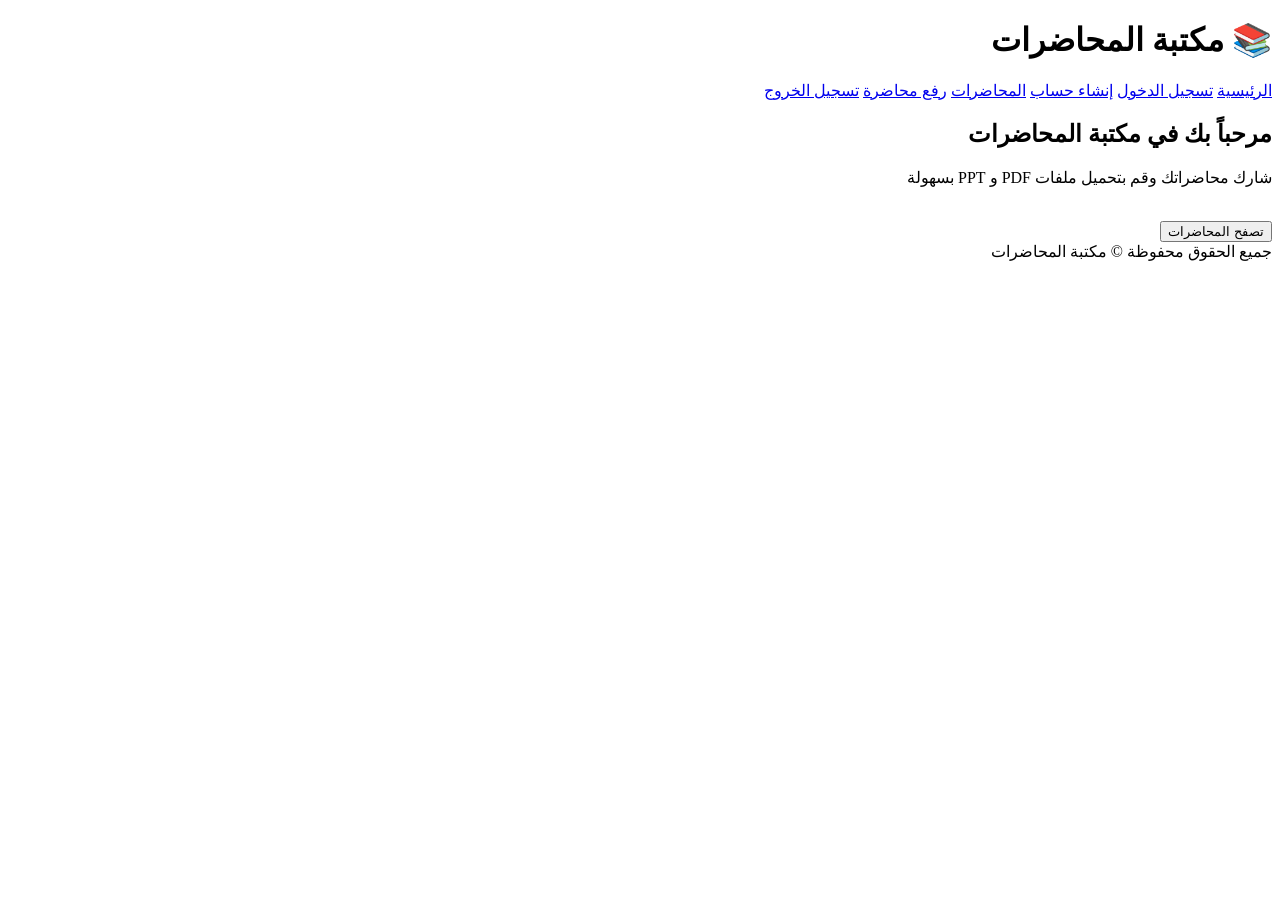
==== index.html @ eb18407f "Add files via upload" ====
<!DOCTYPE html>
<html lang="ar" dir="rtl">
<head>
    <meta charset="UTF-8">
    <meta name="viewport" content="width=device-width, initial-scale=1.0">
    <title>الرئيسية - مكتبة المحاضرات</title>
    <link rel="stylesheet" href="css/style.css">
</head>
<body>
    <header>
        <h1>📚 مكتبة المحاضرات</h1>
        <nav>
            <a href="index.html">الرئيسية</a>
            <a href="login.html">تسجيل الدخول</a>
            <a href="register.html">إنشاء حساب</a>
            <a href="lectures.html">المحاضرات</a>
            <a href="upload.html">رفع محاضرة</a>
            <a href="#" onclick="logout()">تسجيل الخروج</a>
        </nav>
    </header>

    <section>
        <div class="hero">
            <h2>مرحباً بك في مكتبة المحاضرات</h2>
            <p>شارك محاضراتك وقم بتحميل ملفات PDF و PPT بسهولة</p>
            <br>
            <button onclick="window.location.href='lectures.html'">تصفح المحاضرات</button>
        </div>
    </section>

    <footer>جميع الحقوق محفوظة © مكتبة المحاضرات</footer>
    <script src="script.js"></script>
</body>
</html>
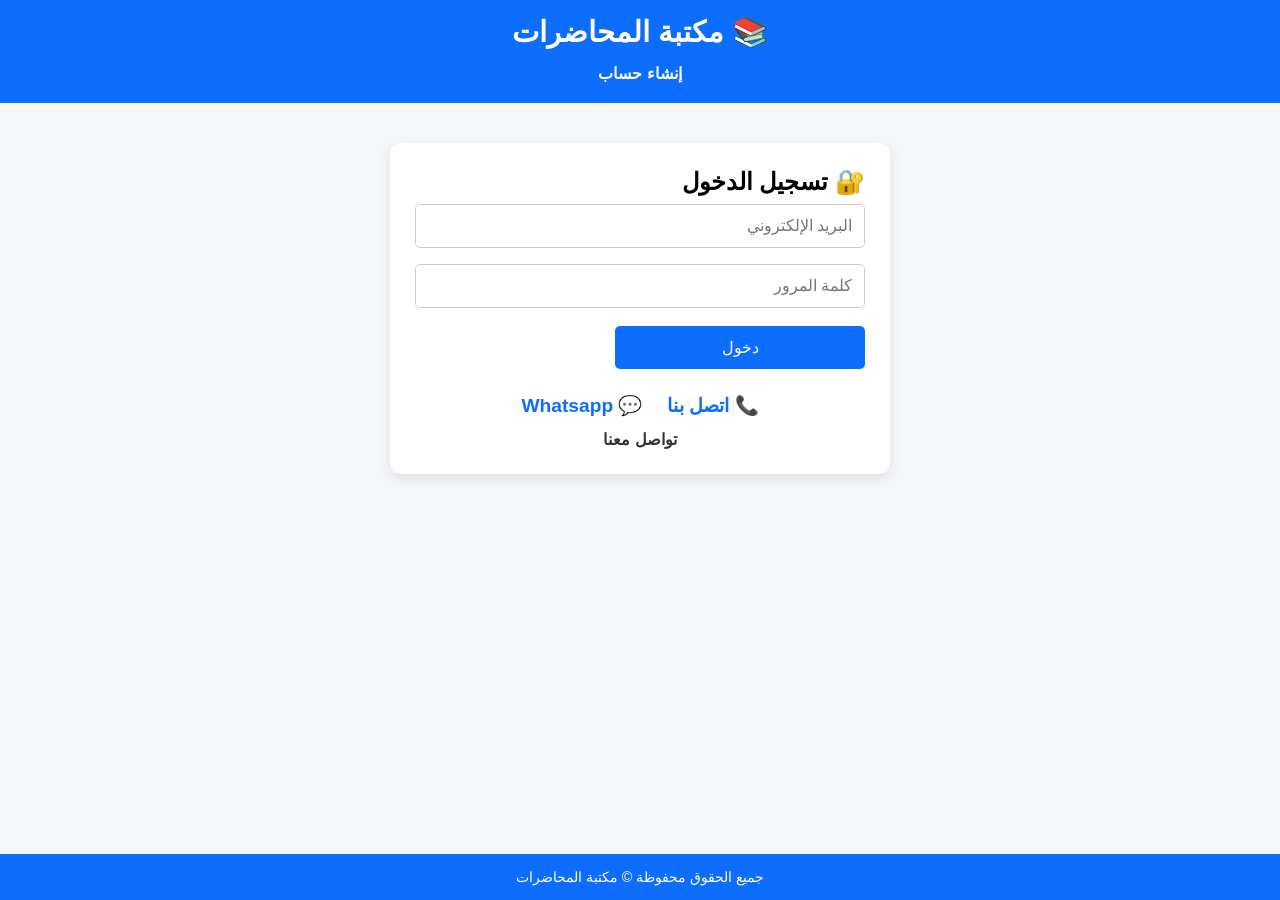
==== commit 810ce0b2: "Update index.html" ====
--- a/index.html
+++ b/index.html
@@ -3,32 +3,34 @@
 <head>
     <meta charset="UTF-8">
     <meta name="viewport" content="width=device-width, initial-scale=1.0">
-    <title>الرئيسية - مكتبة المحاضرات</title>
+    <title>تسجيل الدخول - مكتبة المحاضرات</title>
     <link rel="stylesheet" href="css/style.css">
 </head>
 <body>
     <header>
         <h1>📚 مكتبة المحاضرات</h1>
         <nav>
-            <a href="index.html">الرئيسية</a>
-            <a href="login.html">تسجيل الدخول</a>
+            <!-- حذفت رابط "الرئيسية" لأننا فيها -->
             <a href="register.html">إنشاء حساب</a>
-            <a href="lectures.html">المحاضرات</a>
-            <a href="upload.html">رفع محاضرة</a>
-            <a href="#" onclick="logout()">تسجيل الخروج</a>
         </nav>
     </header>
 
     <section>
-        <div class="hero">
-            <h2>مرحباً بك في مكتبة المحاضرات</h2>
-            <p>شارك محاضراتك وقم بتحميل ملفات PDF و PPT بسهولة</p>
-            <br>
-            <button onclick="window.location.href='lectures.html'">تصفح المحاضرات</button>
+        <div class="form-box">
+            <h2>🔐 تسجيل الدخول</h2>
+            <input type="email" id="loginEmail" placeholder="البريد الإلكتروني">
+            <input type="password" id="loginPassword" placeholder="كلمة المرور">
+            <button onclick="login()">دخول</button>
+
+            <div class="contact-icons">
+                <a href="tel:+249115309500">📞 اتصل بنا</a>
+                <a href="https://wa.me/249115309500" target="_blank">💬 Whatsapp</a>
+                <p>تواصل معنا</p>
+            </div>
         </div>
     </section>
 
     <footer>جميع الحقوق محفوظة © مكتبة المحاضرات</footer>
     <script src="script.js"></script>
 </body>
-</html>+</html>
--- a/css/style.css
+++ b/css/style.css
@@ -0,0 +1,193 @@
+* {
+    margin: 0;
+    padding: 0;
+    box-sizing: border-box;
+    font-family: 'Tahoma', Arial, sans-serif;
+}
+
+body {
+    background: #f4f6f9;
+    min-height: 100vh;
+    display: flex;
+    flex-direction: column;
+}
+
+/* الهيدر */
+header {
+    background: #0d6efd;
+    padding: 15px 20px;
+    color: white;
+    text-align: center;
+}
+
+header h1 {
+    font-size: 1.8rem;
+    margin-bottom: 10px;
+}
+
+/* القائمة */
+nav {
+    display: flex;
+    flex-wrap: wrap;
+    justify-content: center;
+    gap: 8px 15px;
+    margin-top: 5px;
+}
+
+nav a {
+    color: white;
+    text-decoration: none;
+    font-weight: bold;
+    font-size: 1rem;
+    padding: 5px 8px;
+    border-radius: 5px;
+    transition: 0.3s;
+}
+
+nav a:hover {
+    background: rgba(255, 255, 255, 0.2);
+    color: #ffd700;
+}
+
+/* المحتوى الرئيسي */
+section {
+    flex: 1;
+    padding: 30px 20px;
+    display: flex;
+    flex-direction: column;
+    align-items: center;
+}
+
+/* الصناديق */
+.form-box, .card {
+    background: white;
+    padding: 25px;
+    border-radius: 10px;
+    box-shadow: 0 4px 12px rgba(0,0,0,0.1);
+    width: 100%;
+    max-width: 500px;
+    margin: 10px auto;
+}
+
+.hero {
+    text-align: center;
+    padding: 30px 10px;
+    max-width: 700px;
+}
+
+.hero h2 {
+    font-size: 2rem;
+    margin-bottom: 15px;
+}
+
+.hero p {
+    font-size: 1.2rem;
+    color: #555;
+}
+
+/* الأزرار */
+button {
+    background: #0d6efd;
+    color: white;
+    border: none;
+    padding: 12px 28px;
+    border-radius: 5px;
+    font-size: 1rem;
+    cursor: pointer;
+    transition: 0.3s;
+    width: 100%;
+    max-width: 250px;
+    margin-top: 10px;
+}
+
+button:hover {
+    background: #084298;
+    transform: scale(1.02);
+}
+
+/* الحقول */
+input {
+    width: 100%;
+    padding: 12px;
+    margin: 8px 0;
+    border: 1px solid #ccc;
+    border-radius: 5px;
+    font-size: 1rem;
+}
+
+input:focus {
+    outline: 2px solid #0d6efd;
+    border-color: transparent;
+}
+
+/* روابط التواصل */
+.contact-icons {
+    text-align: center;
+    margin-top: 20px;
+}
+
+.contact-icons a {
+    display: inline-block;
+    margin: 5px 10px;
+    text-decoration: none;
+    font-size: 1.2rem;
+    color: #0d6efd;
+    font-weight: bold;
+}
+
+.contact-icons a:hover {
+    color: #084298;
+}
+
+.contact-icons p {
+    margin-top: 8px;
+    font-weight: bold;
+    color: #333;
+}
+
+/* الفوتر */
+footer {
+    background: #0d6efd;
+    color: white;
+    text-align: center;
+    padding: 15px;
+    margin-top: auto;
+    font-size: 0.9rem;
+}
+
+/* ========== التجاوب مع الشاشات الصغيرة ========== */
+@media (max-width: 600px) {
+    header h1 {
+        font-size: 1.4rem;
+    }
+
+    nav a {
+        font-size: 0.9rem;
+        padding: 4px 6px;
+    }
+
+    .hero h2 {
+        font-size: 1.6rem;
+    }
+
+    .hero p {
+        font-size: 1rem;
+    }
+
+    .form-box, .card {
+        padding: 18px;
+    }
+
+    button {
+        width: 100%;
+        max-width: 100%;
+    }
+
+    input {
+        padding: 10px;
+    }
+
+    .contact-icons a {
+        font-size: 1rem;
+    }
+}
